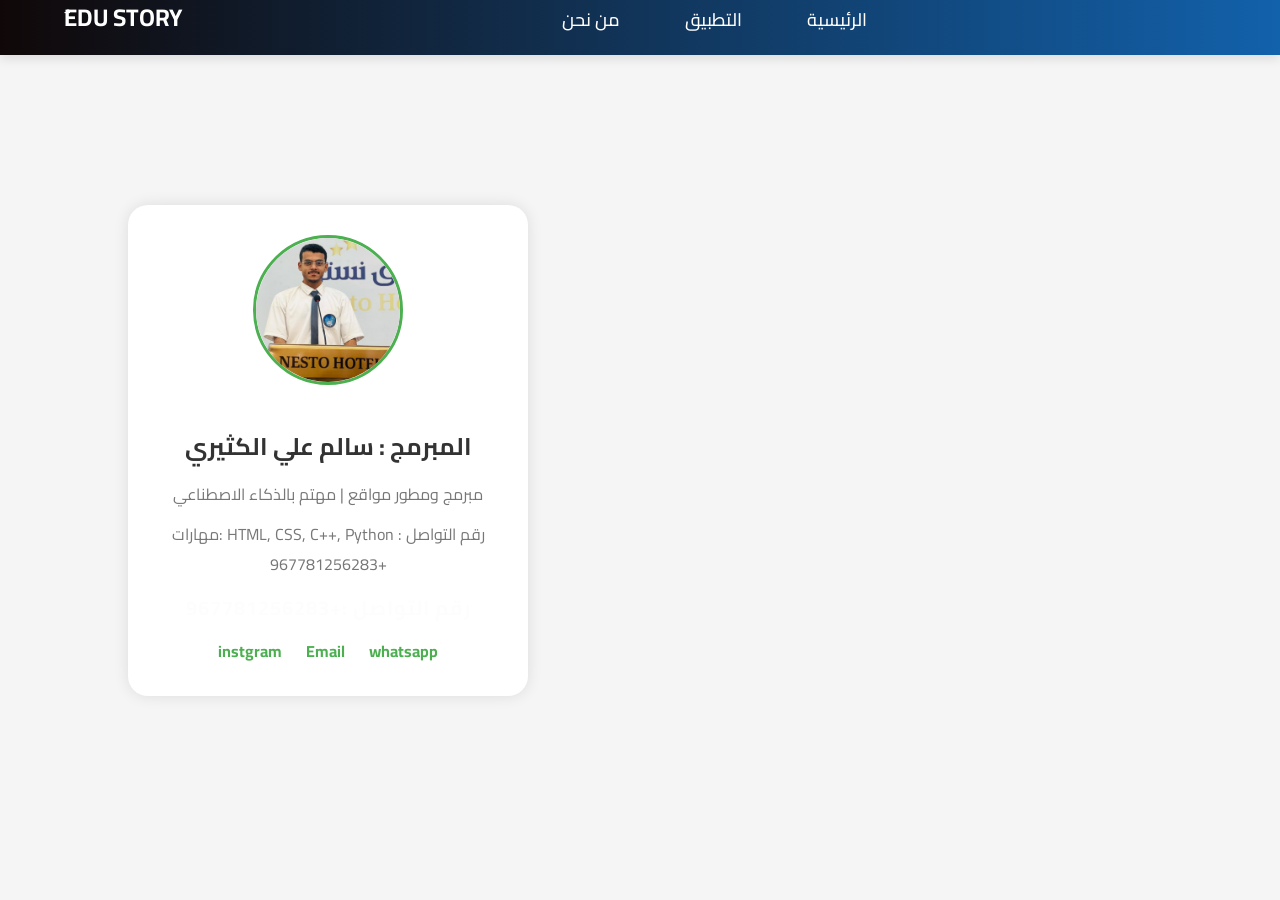
==== we.html @ 31459921 "Add files via upload" ====
<!DOCTYPE html>
<html lang="en">
<head>
    <meta charset="UTF-8">
    
    <meta name="viewport" content="width=device-width, initial-scale=1.0">
    <link rel="https://cdnjs.cloudflare.com/ajax/libs/font-awesome/5.15.4/css/all.min.css">
    <link rel="stylesheet" href="staly.css">
    <link rel="stylesheet" href="https://cdnjs.cloudflare.com/ajax/libs/font-awesome/6.7.2/css/all.min.css" integrity="sha512-Evv84Mr4kqVGRNSgIGL/F/aIDqQb7xQ2vcrdIwxfjThSH8CSR7PBEakCr51Ck+w+/U6swU2Im1vVX0SVk9ABhg==" crossorigin="anonymous" referrerpolicy="no-referrer" />
    <title>salem alkatheri</title>
    <link rel="stylesheet" href="we_stil.css">
</head>
<body>
    <header>
        <link rel="stylesheet" href="ai stayl.css">
        <a href="index.html" class ="logo">ُEDU Story</a>
        <nav class ="navigation">
            <a href="index.html">الرئيسية</a>
            
            <a href="http://192.168.1.176:8080/">التطبيق</a>
            
            <a href="we.html">من نحن</a>
            
        </nav>
    </div>
    
       <nav>
        <div class="social">
        
        
         <!---start section-->
          
            
          
         </div>
    </nav>
    </div>
    </header>
    <section class="main"><main></main>
        <div class="allmain">
            
         </div>
         <div class="profile-card">
            <img src="IMG-20250306-WA0034.jpg" alt="myimg">
            <h1> المبرمج : سالم علي الكثيري</h1>
            <p>مبرمج ومطور مواقع | مهتم بالذكاء الاصطناعي</p>
            <p>مهارات: HTML, CSS, C++, Python
                رقم التواصل : +967781256283
            </p>
            <h3>رقم التواصل :+967781256283</h3>
            <div class="social-links">
              <a href="sm_sh612" target="_blank">instgram</a>
              <a href="smsh009912@gmail.com">Email</a>
              <a href="https://wa.me/+967781256283" target="_blank">whatsapp</a>
            </div>
          </div>


</body>
</html>
---- staly.css ----
@import url('https://fonts.googleapis.com/css2?family=Poppins:ital,wght@0,100;0,200;0,300;0,400;0,500;0,600;0,700;0,800;0,900;1,100;1,200;1,300;1,400;1,500;1,600;1,700;1,800;1,900&display=swap');

*{
    font-family: 'poppins', sans-serif;
    margin:0;
    padding :0;
    box-sizing: border-box;
    scroll-behavior: smooth;
}header{
    background-image: linear-gradient(to right, rgb(51, 90, 153) , rgb(59, 96, 154));
    width: 100%;
    position: fixed;
    z-index: 999; 
    display :flex;
    justify-content: space-between;
    align-items: center;
    padding: 10px 30px;
    margin-top: -20px;
}

.logo{
    text-decoration: none; 
    color: rgb(68, 68, 64);   
    text-transform: uppercase;
    font-weight: 700;
    font-size: 1.5em;
}
.navigation a{
    text-decoration: none; 
    color: rgb(48, 48, 45) ;
    font-size: 1.5em;
    font-weight: 500;
    padding-left: 30px;
}
.navigation a:hover{
    color: #00eaff;
}

section{
    padding: 1000px;
}
.main{
    width: 100%;
    min-height: 100vh;
    padding: 100px;
    display: flex;
    align-items: center;
    background: url(new.jpg);
    background-size: cover;
    background-position:left
    
}
.main h2{
    display: inline-block;
    color: aliceblue;
    font-size: 1.5em;
    font-weight: 500;
}
.main h2 span{
    color: rgb(240 242 245);
    font-size: 3em;
    font-weight: 600;
}
.main h3{
    color: aliceblue;
    font-size: 1.5em;
    font-weight:700;  
    letter-spacing: 1px;  
    margin-top: 10px;
    margin-bottom: 30px;
}

.main-btn{
   color: aliceblue;
   background-image: linear-gradient(to right, rgb(230, 175, 66) , rgb(0, 179, 255));
   text-decoration: none;
   font-size: 1.1em;
   font-weight: 600;
   display: inline-block;
   padding: 0.9375em 2.1875em;
   align-items: center;
   letter-spacing: 1px;
   border-radius: 20px 20px 20px 20px;
   transition: 0.7s ease;
}
.main-btn:hover{
    background-color: rgb(74, 177, 246);
    transform: scale(1.1);
}
.social-icons a{
    color :aliceblue;
    font-size: 1.7em;
    padding-right: 20px;
}
.title{
    display: flex;
    justify-content: center;
    color: aqua;
    font-size: 2.2em;
    font-weight: 800;
    margin-bottom: 12px;
}
.title{
   display: flex;
   justify-content: center;
   color: black;
   font-size: 2.2em;
   font-weight: 800 ;
   position: relative;
   bottom:-40px;

}

.info {
    padding: 75px;
    margin: 40px;
    display: grid
;
    margin-right: 10px;
    align-content: space-around;
    align-items: center;
    justify-content: center;
    justify-items: center;
}
.info{
    background-color: rgb(171, 175, 179);
     
}
.info p {
    text-align: center;
    
}
.search{
    float: right;
    margin-right: 10px;
    margin-top: 20px;
}
.search_input{
    padding: 6px;
    color: black;
    width: 150px;
    font-size: 16px;
    border: 1px #f8f4f4ee;
    margin-top: 5px;
}
.button_search{
    padding: 5px;
    background-color: rgb(17, 76, 204);
}
.nav{
    width: 100%;
    height: 45px;
    background-color: #7d4f4f;
    border-bottom: 3px solid #100808;
}
.social ul{
    list-style: none;
    margin-left: 20px;
}
.social ul li{
    float: left;
    padding: 5px 10px;
    margin-top: 5px;
}
.social  li a{
    color: #785b3fee;
}
.social ul li a:hover{
    color:#f0edebee
}
.social li{
    list-style: none;
}
.social li{
    float: right;
    padding: 5px 3px;
    margin-left: 5px;
    font-size: 20px;
}
.social{
    background-color: rgb(40, 96, 152);
}
.saywellcom h2{
    color: aliceblue;
}
---- we_stil.css ----
/* استيراد خط عصري */
@import url('https://fonts.googleapis.com/css2?family=Cairo:wght@300;400;700&display=swap');

* {
    margin: 0;
    padding: 0;
    box-sizing: border-box;
    font-family: 'Cairo', sans-serif;
    scroll-behavior: smooth;
}

/* --- تهيئة الصفحة --- */
body {
    background-image:url(open-book-with-fairytale-scene.jpg) ;
    color: #333;
}

/* --- الشريط العلوي --- */

header {
position: fixed;           /* 🔥 يخليه ثابت */
top: 0;
left: 0;
width: 100%;
background-color: #4CAF50;
color: white;
padding: 15px 30px;
text-align: center;
font-size: 24px;
font-weight: bold;
box-shadow: 0 2px 5px rgba(0,0,0,0.1);
z-index: 1000;             /* يتقدم على باقي العناصر */
}
      





body {
  margin: 0;
  font-family: 'Segoe UI', Tahoma, Geneva, Verdana, sans-serif;
  background-color: #f5f5f5;
  display: flex;
  justify-content: center;
  align-items: center;
  height: 100vh;
}

.profile-card {
  background: white;
  border-radius: 20px;
  padding: 30px;
  max-width: 400px;
  text-align: center;
  box-shadow: 0 0 15px rgba(0,0,0,0.1);
}

.profile-card img {
  width: 150px;
  height: 150px;
  border-radius: 50%;
  object-fit: cover;
  margin-bottom: 20px;
  border: 3px solid #4CAF50;
}

.profile-card h1 {
  margin: 10px 0;
  font-size: 24px;
  color: #333;
}

.profile-card h3 {
    margin: 10px 0;
    font-size: 24px;
    color: #313030;
  }
.profile-card p {
  color: #777;
  margin-bottom: 10px;
}

.social-links a {
  margin: 0 10px;
  text-decoration: none;
  color: #4CAF50;
  font-weight: bold;
}

@media (max-width: 480px) {
  .profile-card {
    width: 90%;
    padding: 20px;
  }
}
---- ai stayl.css ----
/* استيراد خط عصري */
@import url('https://fonts.googleapis.com/css2?family=Cairo:wght@300;400;700&display=swap');

* {
    margin: 0;
    padding: 0;
    box-sizing: border-box;
    font-family: 'Cairo', sans-serif;
    scroll-behavior: smooth;
}

/* --- تهيئة الصفحة --- */
body {
    background-image:url(open-book-with-fairytale-scene.jpg) ;
    
        margin: 0;
        height: 100vh;
       
        background-size: cover;              /* تغطي كامل الشاشة */
        background-position: center center;  /* يظهر منتصف الصورة دائماً */
        background-repeat: no-repeat;        /* ما تتكرر */
        background-attachment: fixed;        /* تبقى ثابتة عند التمرير */
        
}

/* --- الشريط العلوي --- */
header {
    background: linear-gradient(to right, #100808, #1261ab);
    color: #fff;
    display: flex;
    justify-content: space-between;
    align-items: center;
    padding: 15px 5%;
    box-shadow: 0 4px 10px rgba(0, 0, 0, 0.1);

}

.logo {
    font-size: 24px;
    font-weight: bold;
    color: white;
    text-decoration: none;
    transition: 0.3s;
}

.logo:hover {
    transform: scale(1.1);
}

.navigation a {
    color: white;
    text-decoration: none;
    font-size: 18px;
    margin: 0 15px;
    transition: 0.3s;
}

.navigation a:hover {
    color: #ffdd57;
}

/* --- مربع البحث --- */
.search {
    display: flex;
    justify-content: center;
    margin: 20px 0;
}

.search_bar {
    display: flex;
    background: white;
    padding: 8px;
    border-radius: 30px;
    box-shadow: 0px 2px 8px rgba(0, 0, 0, 0.1);
}

.search_input {
    border: none;
    outline: none;
    padding: 8px 15px;
    font-size: 16px;
    width: 250px;
    border-radius: 30px;
}

.button_search {
    background: #0096c7;
    color: white;
    border: none;
    padding: 8px 15px;
    border-radius: 30px;
    cursor: pointer;
    transition: 0.3s;
}

.button_search:hover {
    background: #0077b6;
}

/* --- القائمة الرئيسية --- */
nav ul {
    list-style: none;
    display: flex;
    justify-content: center;
    padding: 10px 0;
}

nav ul li {
    margin: 0 15px;
}

nav ul li a {
    text-decoration: none;
    color: #333;
    font-size: 18px;
    transition: 0.3s;
}
.body{
    background-image: url(open-book-with-fairytale-scene.jpg);
    flex: content;
}
nav ul li a:hover {
    color: #0077b6;
    font-weight: bold;
}

/* --- القسم الرئيسي --- */
.main {
    text-align: center;
    padding: 50px 10%;
    background-image: url(open-book-with-fairytale-scene.jpg);
    border-radius: 10px;
    margin: 20px auto;
    
        margin: 0;
        height: 100vh;
        background-image: url('your-image.jpg');
        background-size: cover;              /* تغطي كامل الشاشة */
        background-position: center center;  /* يظهر منتصف الصورة دائماً */
        background-repeat: no-repeat;        /* ما تتكرر */
        background-attachment: fixed;        /* تبقى ثابتة عند التمرير */
    
      
}

.main h2 {
    font-size: 32px;
    color: #e3e8eb;
}

.main span {
    color: #f8f4f4;
    font-size: 2em;
    font-weight: 600;
}

.main h3 {
    font-size: 20px;
    color: #fefdfd;
    margin-top: 10px;

}

.main-btn {
    display: inline-block;
    background: #ffdd57;
    color: #333;
    padding: 12px 25px;
    margin-top: 20px;
    border-radius: 30px;
    text-decoration: none;
    font-size: 18px;
    transition: 0.3s;
}

.main-btn:hover {
    background: #ffcc00;
}

/* --- أيقونات السوشيال ميديا --- */
.social-icons {
    margin-top: 20px;
}

.social-icons a {
    font-size: 24px;
    color: #f1f3f5;
    margin: 0 10px;
    transition: 0.3s;
}

.social-icons a:hover {
    color: #ffdd57;
    transform: scale(1.2);
}


.hamburger {
    font-size: 24px;
    cursor: pointer;
    background: none;
    border: none;
  }
  
.menu ul {
    list-style: none;
    padding: 0;
  }
  
.menu li {
    margin: 10px 0;
  }
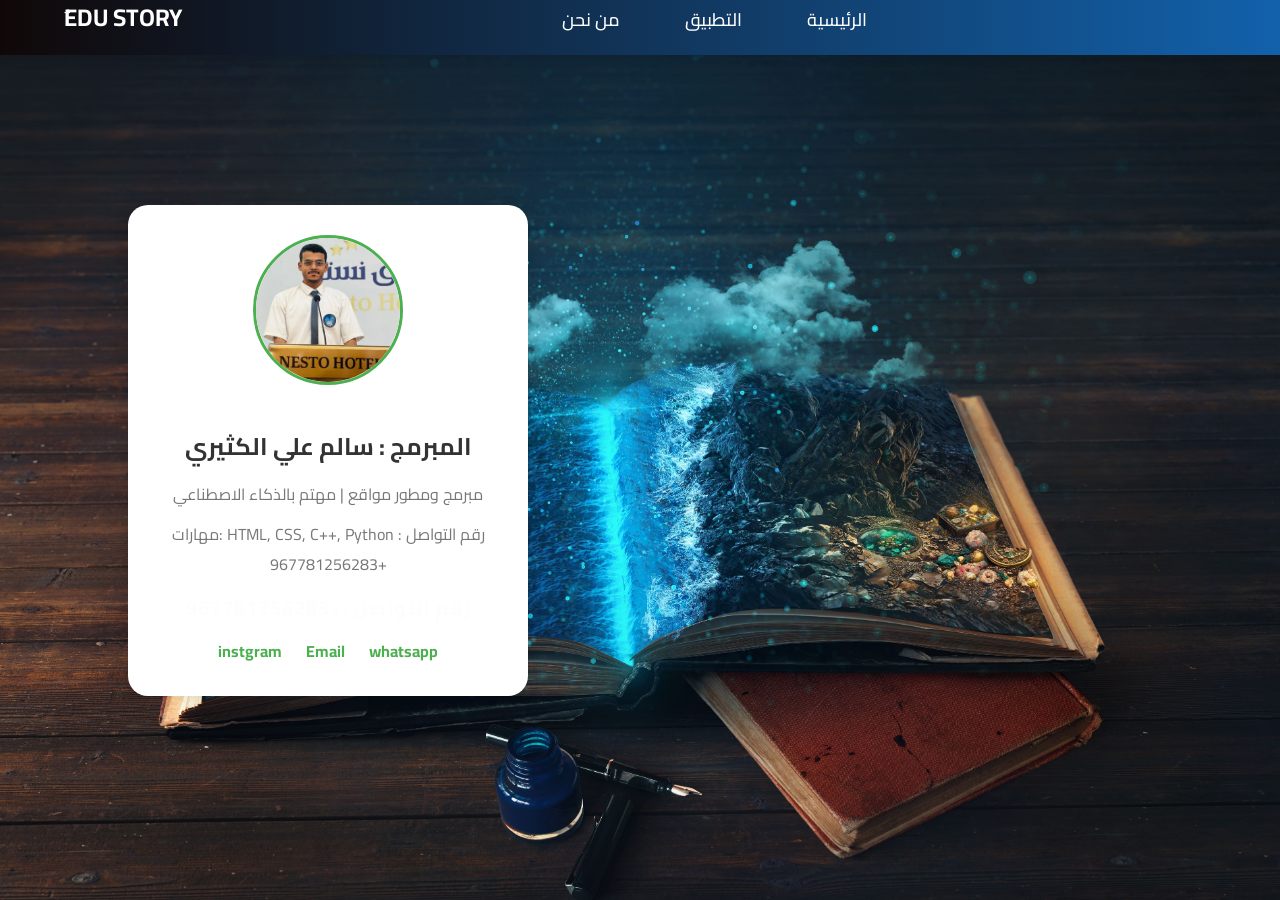
==== commit 16c90227: "Update we.html" ====
--- a/we.html
+++ b/we.html
@@ -17,7 +17,7 @@
         <nav class ="navigation">
             <a href="index.html">الرئيسية</a>
             
-            <a href="http://192.168.1.176:8080/">التطبيق</a>
+            <a href="https://test2-ahy2.onrender.com/">التطبيق</a>
             
             <a href="we.html">من نحن</a>
             
@@ -57,4 +57,4 @@
 
 
 </body>
-</html>+</html>
